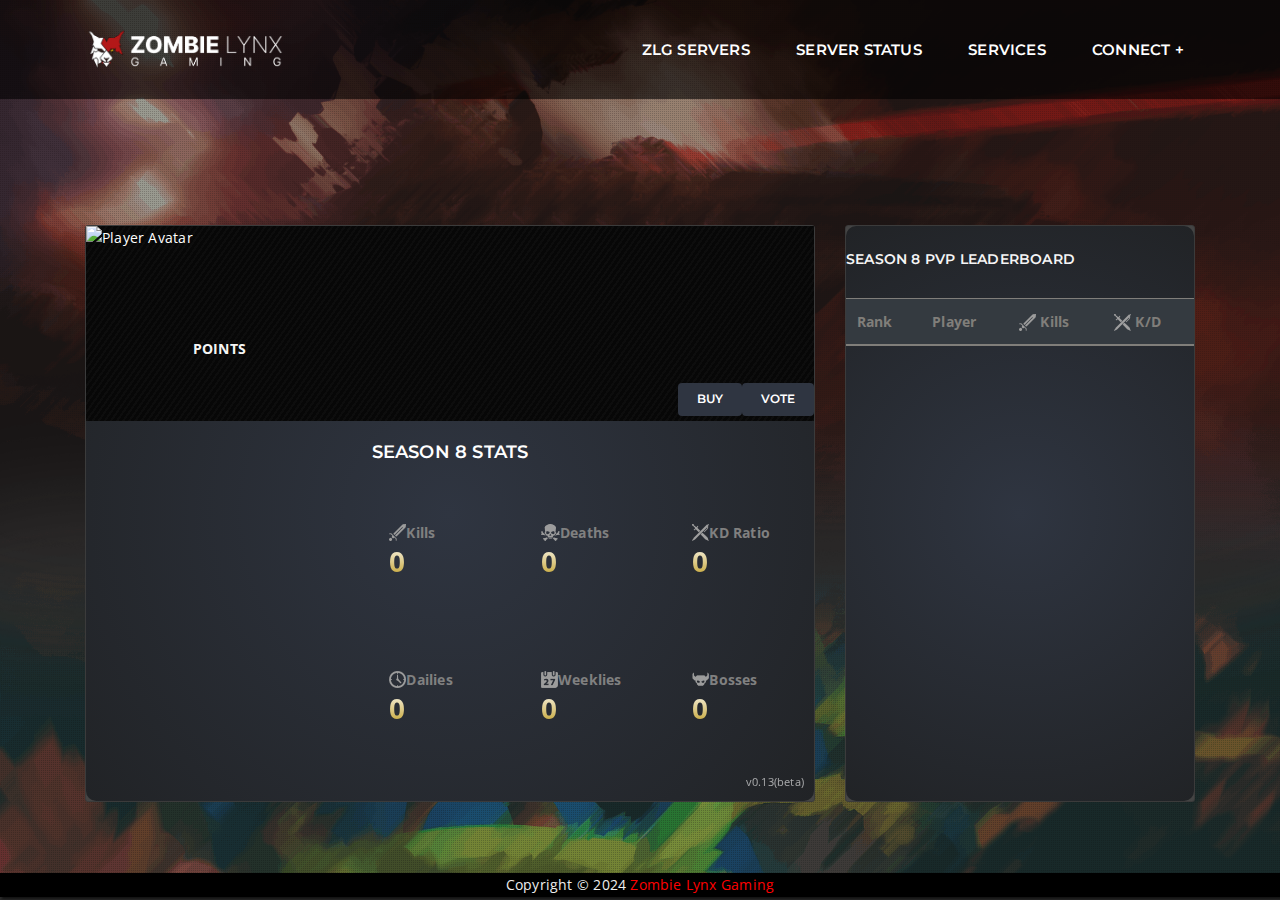
==== backup.html @ fb25a3f4 "test" ====
<!DOCTYPE html>
<html lang="en">

<head>
    <meta charset="utf-8">
    <meta http-equiv="X-UA-Compatible" content="IE=edge">
    <title>Zombie Lynx Gaming - Profile</title>
    <meta name="danielhenderson" content="_nK">
    <link rel="icon" type="image/png" href="assets/images/favicon.ico">
    <meta name="viewport" content="width=device-width, initial-scale=1">
    <!-- START: Styles -->
    <link href="https://fonts.googleapis.com/css?family=Montserrat:400,700%7cOpen+Sans:400,700" rel="stylesheet"
        type="text/css">
    <link rel="stylesheet" href="assets/vendor/bootstrap/dist/css/bootstrap.min.css">
    <link href="https://cdn.jsdelivr.net/npm/bootstrap@5.3.2/dist/css/bootstrap.min.css" rel="stylesheet"
        integrity="sha384-T3c6CoIi6uLrA9TneNEoa7RxnatzjcDSCmG1MXxSR1GAsXEV/Dwwykc2MPK8M2HN" crossorigin="anonymous">
    <script defer src="assets/vendor/fontawesome-free/js/all.js"></script>
    <script defer src="assets/vendor/fontawesome-free/js/v4-shims.js"></script>
    <link rel="stylesheet" href="assets/vendor/ionicons/css/ionicons.min.css">
    <link rel="stylesheet" href="assets/vendor/flickity/dist/flickity.min.css">
    <link rel="stylesheet" type="text/css" href="assets/vendor/photoswipe/dist/photoswipe.css">
    <link rel="stylesheet" type="text/css" href="assets/vendor/photoswipe/dist/default-skin/default-skin.css">
    <link rel="stylesheet" href="assets/vendor/bootstrap-slider/dist/css/bootstrap-slider.min.css">
    <link rel="stylesheet" type="text/css" href="assets/vendor/summernote/dist/summernote-bs4.css">
    <link rel="stylesheet" href="assets/css/goodgames.min.css">
    <link rel="stylesheet" href="assets/css/custom.css">
    <link rel="stylesheet" href="assets/css/styles.css">
    <script src="assets/vendor/jquery/dist/jquery.min.js"></script>
    <script src="https://cdn.jsdelivr.net/npm/chart.js"></script>
</head>

<body>
    <header class="nk-header nk-header-opaque">
        <div class="nk-contacts-top my-0" style="margin: 0; padding: .105px;"></div>
        <nav class="nk-navbar nk-navbar-top nk-navbar-sticky nk-navbar-autohide">
            <div class="container">
                <div class="nk-nav-table">
                    <a href="index.html" class="nk-nav-logo">
                        <img src="assets/images/zlg-logo.png" alt="Zombie Lynx Gaming" width="199">
                    </a>
                    <ul class="nk-nav nk-nav-right d-none d-lg-table-cell" data-nav-mobile="#nk-nav-mobile">
                        <li><a href="#zlg-servers"> ZLG Servers </a></li>
                        <li><a href="#server-status"> Server Status </a></li>
                        <li><a href="#services"> Services </a></li>
                        <li class="nk-drop-item">
                            <a href=""> Connect </a>
                            <ul class="dropdown">
                                <li><a href="https://www.tiktok.com/@zombielynxgaming"> TikTok </a></li>
                                <li><a href="https://www.facebook.com/profile.php?id=61553715584865"> Facebook </a></li>
                                <li><a href="https://twitter.com/zombie_lynx"> X </a></li>
                                <li><a href="mailto:zombielynxgaming@gmail.com"> Email </a></li>
                                <li><a href="https://zlg.gg">Logout</a></li>
                            </ul>
                        </li>
                    </ul>
                    <ul class="nk-nav nk-nav-right nk-nav-icons">
                        <li class="single-icon d-lg-none">
                            <a href="#" class="no-link-effect" data-nav-toggle="#nk-nav-mobile">
                                <span class="nk-icon-burger">
                                    <span class="nk-t-1"></span>
                                    <span class="nk-t-2"></span>
                                    <span class="nk-t-3"></span>
                                </span>
                            </a>
                        </li>
                    </ul>
                </div>
            </div>
        </nav>
    </header>
    <div id="nk-nav-mobile" class="nk-navbar nk-navbar-side nk-navbar-right-side nk-navbar-overlay-content d-lg-none">
        <div class="nano">
            <div class="nano-content">
                <a href="index.html" class="nk-nav-logo">
                    <img src="assets/images/zlg-logo.png" alt="" width="120">
                </a>
                <div class="nk-navbar-mobile-content">
                    <ul class="nk-nav"></ul>
                </div>
            </div>
        </div>
    </div>
    <div class="nk-main">
        <div class="nk-gap-2"></div>
        <div class="container my-5" style="height: 73vh;">
            <div id="message" class="alert alert-info text-center"
                style="visibility: hidden; height: 40px; display: flex; align-items: center; justify-content: center;">
            </div>
            <div class="row h-100">
                <div class="col-lg-8 mb-4 h-100">
                    <div class="card bg-dark text-white h-100">
                        <div class="card-body d-flex flex-column p-0">
                            <!-- Desktop View -->
                            <div class="price-card-mobile justify-content-between d-none d-md-flex">
                                <div class="d-flex align-items-center">
                                    <img id="avatar" src="" alt="Player Avatar" class="avatar me-3 h-100">
                                    <div class="ms-2" style="line-height: normal;">
                                        <h2 id="username" class="card-title mb-0 username"></h2>
                                        <div class="d-flex">
                                            <p id="tribe" class="card-text tribe me-3"></p>
                                            <div class="tribe-members"></div>
                                        </div>
                                        <p class="card-text mb-0 mt-50">POINTS <br> <span id="points"
                                                class="points fs-2" style="line-height: normal;"></span></p>
                                    </div>
                                </div>
                                <div class="d-flex flex-column align-items-end">
                                    <span class="nk-post-categories text-center mt-25" style="width: 200px;">
                                        <p id="membership"
                                            class="membership membership-text mb-2 mt-50 rounded-left p-5"
                                            style="color: whitesmoke;"></p>
                                    </span>
                                    <div class="mt-70 d-md-flex d-block mb-5 me-2">
                                        <button
                                            class="nk-btn nk-btn-rounded nk-btn-color-dark-3 nk-btn-hover-color-main-1 me-2 w-75"
                                            onclick="window.location.href='https://zlg.gg/aseshop'">Buy</button>
                                        <button
                                            class="nk-btn nk-btn-rounded nk-btn-color-dark-3 nk-btn-hover-color-main-1 w-75"
                                            data-toggle="modal" data-target="#voteModal">Vote</button>
                                    </div>
                                </div>
                            </div>

                            <!-- Mobile View -->
                            <div class="d-block d-md-none">
                                <div class="price-card-mobile justify-content-between p-0 m-0">
                                    <div class="d-flex align-items-center justify-content-between me-5 pe-3 h-100">
                                        <img id="avatar-mobile" src="" alt="Player Avatar" class="avatar me-3 h-100">
                                        <div class="ms-2" style="line-height: normal;">
                                            <h2 id="username-mobile" class="card-title mb-0 username"></h2>
                                            <p id="tribe-mobile" class="card-text tribe text-center"></p>
                                            <p class="card-text mb-0 mt-50 text-center">POINTS: <br> <span
                                                    id="points-mobile" class="points fs-2"
                                                    style="line-height: normal;"></span></p>
                                        </div>
                                    </div>
                                </div>
                                <div class="d-flex flex-column align-items-end">
                                    <span class="nk-post-categories text-center w-100">
                                        <p id="membership-mobile" class="membership membership-text mb-2 mt-2 p-5"
                                            style="color: whitesmoke;"></p>
                                    </span>
                                </div>
                                <div class="d-flex mb-5 me-2 w-100 justify-content-between mt-5 pt-5"
                                    style="border-bottom: 1px solid black;">
                                    <button class="nk-btn nk-btn-rounded nk-btn-hover-color-main-1 me-2 w-50"
                                        onclick="window.location.href='https://zlg.gg/aseshop'"
                                        style="background-color: transparent;"><svg xmlns="http://www.w3.org/2000/svg"
                                            width="14" height="14" fill="currentColor" class="bi bi-currency-dollar"
                                            viewBox="0 0 16 16">
                                            <path
                                                d="M4 10.781c.148 1.667 1.513 2.85 3.591 3.003V15h1.043v-1.216c2.27-.179 3.678-1.438 3.678-3.3 0-1.59-.947-2.51-2.956-3.028l-.722-.187V3.467c1.122.11 1.879.714 2.07 1.616h1.47c-.166-1.6-1.54-2.748-3.54-2.875V1H7.591v1.233c-1.939.23-3.27 1.472-3.27 3.156 0 1.454.966 2.483 2.661 2.917l.61.162v4.031c-1.149-.17-1.94-.8-2.131-1.718zm3.391-3.836c-1.043-.263-1.6-.825-1.6-1.616 0-.944.704-1.641 1.8-1.828v3.495l-.2-.05zm1.591 1.872c1.287.323 1.852.859 1.852 1.769 0 1.097-.826 1.828-2.2 1.939V8.73z" />
                                        </svg>Buy</button>
                                    <button class="nk-btn nk-btn-rounded nk-btn-hover-color-main-1 w-50"
                                        data-toggle="modal" data-target="#voteModal"
                                        style="background-color: transparent;"><svg xmlns="http://www.w3.org/2000/svg"
                                            width="14" height="14" fill="currentColor" class="bi bi-check-lg"
                                            viewBox="0 0 16 16">
                                            <path
                                                d="M12.736 3.97a.733.733 0 0 1 1.047 0c.286.289.29.756.01 1.05L7.88 12.01a.733.733 0 0 1-1.065.02L3.217 8.384a.757.757 0 0 1 0-1.06.733.733 0 0 1 1.047 0l3.052 3.093 5.4-6.425z" />
                                        </svg>Vote</button>
                                </div>
                            </div>
                            <div class="align-items-center">
                                <h4 class="p-10 m-10 text-md-start text-center">Season 8 Stats</h4>
                                <div class="d-flex">
                                    <div class="col-5 d-md-block d-none chart-container">
                                        <!-- Radial Chart Container -->
                                        <canvas id="radialChart"></canvas>
                                    </div>
                                    <div class="align-item-center d-flex w-100 h-100">
                                        <div class="mt-5 flex-grow-1 align-items-center pt-5 ps-4 pe-4">
                                            <div class="stat-section mb-3">
                                                <div class="row justify-content-start">
                                                    <div class="col-4 text-start d-flex flex-column align-items-start stat-item"
                                                        style="line-height: normal;">
                                                        <div class="d-flex align-items-center">
                                                            <img src="assets/images/kills.png" alt="Kills" class="me-2">
                                                            <p>Kills</p>
                                                        </div>
                                                        <p id="kills" class="stat-number kills">0</p>
                                                    </div>
                                                    <div class="col-4 text-start d-flex flex-column align-items-start stat-item"
                                                        style="line-height: normal;">
                                                        <div class="d-flex align-items-center">
                                                            <img src="assets/images/deaths.png" alt="Deaths"
                                                                class="me-2">
                                                            <p>Deaths</p>
                                                        </div>
                                                        <p id="deaths" class="stat-number deaths">0</p>
                                                    </div>
                                                    <div class="col-4 text-start d-flex flex-column align-items-start stat-item"
                                                        style="line-height: normal;">
                                                        <div class="d-flex align-items-center">
                                                            <img src="assets/images/kd.png" alt="KD Ratio" class="me-2">
                                                            <p>KD Ratio</p>
                                                        </div>
                                                        <p id="kd" class="stat-number kd">0</p>
                                                    </div>
                                                </div>
                                            </div>
                                            <div class="stat-section mt-40">
                                                <div class="row justify-content-start">
                                                    <div class="col-4 text-start d-flex flex-column align-items-start stat-item mt-50"
                                                        style="line-height: normal;">
                                                        <div class="d-flex align-items-center">
                                                            <img src="assets/images/dailies.png" alt="Dailies"
                                                                class="me-2">
                                                            <p>Dailies</p>
                                                        </div>
                                                        <p id="dailies" class="stat-number dailies">0</p>
                                                    </div>
                                                    <div class="col-4 text-start d-flex flex-column align-items-start stat-item mt-50"
                                                        style="line-height: normal;">
                                                        <div class="d-flex align-items-center">
                                                            <img src="assets/images/weeklies.png" alt="Weeklies"
                                                                class="me-2">
                                                            <p>Weeklies</p>
                                                        </div>
                                                        <p id="weeklies" class="stat-number weeklies">0</p>

                                                    </div>
                                                    <div class="col-4 text-start d-flex flex-column align-items-start stat-item mt-50"
                                                        style="line-height: normal;">
                                                        <div class="d-flex align-items-center">
                                                            <img src="assets/images/bkilled.png" alt="Bosses Killed"
                                                                class="me-2">
                                                            <p>Bosses</p>
                                                        </div>
                                                        <p id="bkilled" class="stat-number bkilled" 0>0</p>

                                                    </div>
                                                </div>
                                            </div>
                                        </div>
                                    </div>
                                    <div class="version-text">v0.13(beta)</div>
                                </div>

                            </div>

                        </div>
                    </div>
                </div>
                <div class="col-lg-4 h-100">
                    <div class="card bg-dark text-white mb-4 h-100">
                        <div class="card-body">
                            <h5 class="card-title mt-25 mb-30 text-center text-md-left">Season 8 PVP Leaderboard</h5>
                            <table class="table table-dark table-striped">
                                <thead>
                                    <tr>
                                        <th>Rank</th>
                                        <th>Player</th>
                                        <th>
                                            <img src="assets/images/kills.png" alt="Kills" class="me-2">
                                            Kills
                                        </th>
                                        <th>
                                            <img src="assets/images/kd.png" alt="KD Ratio" class="me-2">
                                            K/D
                                        </th>
                                    </tr>
                                </thead>
                                <tbody id="leaderboard">
                                    <!-- Leaderboard will be populated by JavaScript -->
                                </tbody>
                            </table>
                        </div>
                    </div>
                </div>
            </div>
        </div>
    </div>

    <!-- Modal -->
    <div class="modal fade" id="voteModal" tabindex="-1" role="dialog" aria-labelledby="voteModalLabel"
        aria-hidden="true">
        <div class="modal-dialog" role="document">
            <div class="modal-content">
                <div class="modal-header justify-content-center">
                    <h5 class="modal-title text-center" id="voteModalLabel">Select a Server to Vote for <br> <span>
                            <p>Voting gets you more points in game!</p>
                        </span></h5>
                </div>
                <div class="modal-body text-center">
                    <button class="nk-btn nk-btn-rounded nk-btn-color-dark-3 nk-btn-hover-color-main-1 mb-4"
                        onclick="window.location.href='https://ark-servers.net/server/285935/vote/'">Valguero</button><br>
                    <button class="nk-btn nk-btn-rounded nk-btn-color-dark-3 nk-btn-hover-color-main-1 mb-4"
                        onclick="window.location.href='https://ark-servers.net/server/285936/vote/'">Extinction</button><br>
                    <button class="nk-btn nk-btn-rounded nk-btn-color-dark-3 nk-btn-hover-color-main-1 mb-4"
                        onclick="window.location.href='https://ark-servers.net/server/285939/vote/'">Gen1</button><br>
                    <button class="nk-btn nk-btn-rounded nk-btn-color-dark-3 nk-btn-hover-color-main-1 mb-4"
                        onclick="window.location.href='https://ark-servers.net/server/285940/vote/'">Aberration</button><br>
                    <button class="nk-btn nk-btn-rounded nk-btn-color-dark-3 nk-btn-hover-color-main-1 mb-4"
                        onclick="window.location.href='https://ark-servers.net/server/285941/vote/'">TheIsland</button><br>
                    <button class="nk-btn nk-btn-rounded nk-btn-color-dark-3 nk-btn-hover-color-main-1 mb-4"
                        onclick="window.location.href='https://ark-servers.net/server/285942/vote/'">TheCenter</button><br>
                    <button class="nk-btn nk-btn-rounded nk-btn-color-dark-3 nk-btn-hover-color-main-1 mb-4"
                        onclick="window.location.href='https://ark-servers.net/server/285943/vote/'">Gen2</button><br>
                    <button class="nk-btn nk-btn-rounded nk-btn-color-dark-3 nk-btn-hover-color-main-1 mb-4"
                        onclick="window.location.href='https://ark-servers.net/server/285944/vote/'">Ragnarok</button><br>
                    <button class="nk-btn nk-btn-rounded nk-btn-color-dark-3 nk-btn-hover-color-main-1 mb-4"
                        onclick="window.location.href='https://ark-servers.net/server/285937/vote/'">CrystalIsles</button><br>
                    <button class="nk-btn nk-btn-rounded nk-btn-color-dark-3 nk-btn-hover-color-main-1 mb-4"
                        onclick="window.location.href='https://ark-servers.net/server/285938/vote/'">ScorchedEarth</button><br>
                    <button class="nk-btn nk-btn-rounded nk-btn-color-dark-3 nk-btn-hover-color-main-1 mb-4"
                        onclick="window.location.href='https://ark-servers.net/server/285943/vote/'">LostIsland</button><br>
                    <button class="nk-btn nk-btn-rounded nk-btn-color-dark-3 nk-btn-hover-color-main-1"
                        onclick="window.location.href='https://ark-servers.net/server/285943/vote/'">Fjordur</button>
                </div>
            </div>
        </div>
    </div>

    <img class="nk-page-background-top" src="assets/images/bg-top.png" alt="">
    <img class="nk-page-background-bottom" src="assets/images/bg-bottom.png" alt="">

    <!-- START: Footer -->
    <footer class="nk-footer fixed-bottom footer">
        <div class="nk-copyright">
            <div class="container text-center justify-content-center d-flex">
                <div class="text-center">
                    Copyright &copy; 2024 <span style="color: red;">Zombie Lynx Gaming</span>
                </div>
            </div>
        </div>
    </footer>
    <!-- END: Footer -->

    <!-- START: Scripts -->
    <script src="assets/vendor/object-fit-images/dist/ofi.min.js"></script>
    <script src="assets/vendor/gsap/src/minified/TweenMax.min.js"></script>
    <script src="assets/vendor/gsap/src/minified/plugins/ScrollToPlugin.min.js"></script>
    <script src="assets/vendor/popper.js/dist/umd/popper.min.js"></script>
    <script src="assets/vendor/bootstrap/dist/js/bootstrap.min.js"></script>
    <script src="assets/vendor/sticky-kit/dist/sticky-kit.min.js"></script>
    <script src="assets/vendor/jarallax/dist/jarallax.min.js"></script>
    <script src="assets/vendor/jarallax/dist/jarallax-video.min.js"></script>
    <script src="assets/vendor/imagesloaded/imagesloaded.pkgd.min.js"></script>
    <script src="assets/vendor/flickity/dist/flickity.pkgd.min.js"></script>
    <script src="assets/vendor/photoswipe/dist/photoswipe.min.js"></script>
    <script src="assets/vendor/photoswipe/dist/photoswipe-ui-default.min.js"></script>
    <script src="assets/vendor/jquery-validation/dist/jquery.validate.min.js"></script>
    <script src="assets/vendor/jquery-countdown/dist/jquery.countdown.min.js"></script>
    <script src="assets/vendor/moment/min/moment.min.js"></script>
    <script src="assets/vendor/moment-timezone/builds/moment-timezone-with-data.min.js"></script>
    <script src="assets/vendor/hammerjs/hammer.min.js"></script>
    <script src="assets/vendor/nanoscroller/bin/javascripts/jquery.nanoscroller.js"></script>
    <script src="assets/vendor/soundmanager2/script/soundmanager2-nodebug-jsmin.js"></script>
    <script src="assets/vendor/bootstrap-slider/dist/bootstrap-slider.min.js"></script>
    <script src="assets/vendor/summernote/dist/summernote-bs4.min.js"></script>
    <script src="assets/plugins/nk-share/nk-share.js"></script>
    <script src="assets/js/goodgames.min.js"></script>
    <script src="assets/js/goodgames-init.js"></script>
    <script src="https://code.jquery.com/jquery-3.5.1.slim.min.js"></script>
    <script src="https://cdn.jsdelivr.net/npm/@popperjs/core@2.5.3/dist/umd/popper.min.js"></script>
    <script src="https://stackpath.bootstrapcdn.com/bootstrap/4.5.2/js/bootstrap.min.js"></script>
    <script src="assets/js/main.js"></script>

    <!-- <script src="assets/js/profile.js"></script>
    <script src="assets/js/user.js"></script> -->
    <script src="assets/js/charts.js"></script>
    <!-- END: Scripts -->
</body>

</html>
---- assets/vendor/photoswipe/dist/photoswipe.css ----
/*! PhotoSwipe main CSS by Dmitry Semenov | photoswipe.com | MIT license */
/*
	Styles for basic PhotoSwipe functionality (sliding area, open/close transitions)
*/
/* pswp = photoswipe */
.pswp {
  display: none;
  position: absolute;
  width: 100%;
  height: 100%;
  left: 0;
  top: 0;
  overflow: hidden;
  -ms-touch-action: none;
  touch-action: none;
  z-index: 1500;
  -webkit-text-size-adjust: 100%;
  /* create separate layer, to avoid paint on window.onscroll in webkit/blink */
  -webkit-backface-visibility: hidden;
  outline: none; }
  .pswp * {
    -webkit-box-sizing: border-box;
            box-sizing: border-box; }
  .pswp img {
    max-width: none; }

/* style is added when JS option showHideOpacity is set to true */
.pswp--animate_opacity {
  /* 0.001, because opacity:0 doesn't trigger Paint action, which causes lag at start of transition */
  opacity: 0.001;
  will-change: opacity;
  /* for open/close transition */
  -webkit-transition: opacity 333ms cubic-bezier(0.4, 0, 0.22, 1);
          transition: opacity 333ms cubic-bezier(0.4, 0, 0.22, 1); }

.pswp--open {
  display: block; }

.pswp--zoom-allowed .pswp__img {
  /* autoprefixer: off */
  cursor: -webkit-zoom-in;
  cursor: -moz-zoom-in;
  cursor: zoom-in; }

.pswp--zoomed-in .pswp__img {
  /* autoprefixer: off */
  cursor: -webkit-grab;
  cursor: -moz-grab;
  cursor: grab; }

.pswp--dragging .pswp__img {
  /* autoprefixer: off */
  cursor: -webkit-grabbing;
  cursor: -moz-grabbing;
  cursor: grabbing; }

/*
	Background is added as a separate element.
	As animating opacity is much faster than animating rgba() background-color.
*/
.pswp__bg {
  position: absolute;
  left: 0;
  top: 0;
  width: 100%;
  height: 100%;
  background: #000;
  opacity: 0;
  -webkit-transform: translateZ(0);
          transform: translateZ(0);
  -webkit-backface-visibility: hidden;
  will-change: opacity; }

.pswp__scroll-wrap {
  position: absolute;
  left: 0;
  top: 0;
  width: 100%;
  height: 100%;
  overflow: hidden; }

.pswp__container,
.pswp__zoom-wrap {
  -ms-touch-action: none;
  touch-action: none;
  position: absolute;
  left: 0;
  right: 0;
  top: 0;
  bottom: 0; }

/* Prevent selection and tap highlights */
.pswp__container,
.pswp__img {
  -webkit-user-select: none;
  -moz-user-select: none;
  -ms-user-select: none;
      user-select: none;
  -webkit-tap-highlight-color: transparent;
  -webkit-touch-callout: none; }

.pswp__zoom-wrap {
  position: absolute;
  width: 100%;
  -webkit-transform-origin: left top;
  -ms-transform-origin: left top;
  transform-origin: left top;
  /* for open/close transition */
  -webkit-transition: -webkit-transform 333ms cubic-bezier(0.4, 0, 0.22, 1);
          transition: transform 333ms cubic-bezier(0.4, 0, 0.22, 1); }

.pswp__bg {
  will-change: opacity;
  /* for open/close transition */
  -webkit-transition: opacity 333ms cubic-bezier(0.4, 0, 0.22, 1);
          transition: opacity 333ms cubic-bezier(0.4, 0, 0.22, 1); }

.pswp--animated-in .pswp__bg,
.pswp--animated-in .pswp__zoom-wrap {
  -webkit-transition: none;
  transition: none; }

.pswp__container,
.pswp__zoom-wrap {
  -webkit-backface-visibility: hidden; }

.pswp__item {
  position: absolute;
  left: 0;
  right: 0;
  top: 0;
  bottom: 0;
  overflow: hidden; }

.pswp__img {
  position: absolute;
  width: auto;
  height: auto;
  top: 0;
  left: 0; }

/*
	stretched thumbnail or div placeholder element (see below)
	style is added to avoid flickering in webkit/blink when layers overlap
*/
.pswp__img--placeholder {
  -webkit-backface-visibility: hidden; }

/*
	div element that matches size of large image
	large image loads on top of it
*/
.pswp__img--placeholder--blank {
  background: #222; }

.pswp--ie .pswp__img {
  width: 100% !important;
  height: auto !important;
  left: 0;
  top: 0; }

/*
	Error message appears when image is not loaded
	(JS option errorMsg controls markup)
*/
.pswp__error-msg {
  position: absolute;
  left: 0;
  top: 50%;
  width: 100%;
  text-align: center;
  font-size: 14px;
  line-height: 16px;
  margin-top: -8px;
  color: #CCC; }

.pswp__error-msg a {
  color: #CCC;
  text-decoration: underline; }
---- assets/vendor/photoswipe/dist/default-skin/default-skin.css ----
/*! PhotoSwipe Default UI CSS by Dmitry Semenov | photoswipe.com | MIT license */
/*

	Contents:

	1. Buttons
	2. Share modal and links
	3. Index indicator ("1 of X" counter)
	4. Caption
	5. Loading indicator
	6. Additional styles (root element, top bar, idle state, hidden state, etc.)

*/
/*
	
	1. Buttons

 */
/* <button> css reset */
.pswp__button {
  width: 44px;
  height: 44px;
  position: relative;
  background: none;
  cursor: pointer;
  overflow: visible;
  -webkit-appearance: none;
  display: block;
  border: 0;
  padding: 0;
  margin: 0;
  float: right;
  opacity: 0.75;
  -webkit-transition: opacity 0.2s;
          transition: opacity 0.2s;
  -webkit-box-shadow: none;
          box-shadow: none; }
  .pswp__button:focus, .pswp__button:hover {
    opacity: 1; }
  .pswp__button:active {
    outline: none;
    opacity: 0.9; }
  .pswp__button::-moz-focus-inner {
    padding: 0;
    border: 0; }

/* pswp__ui--over-close class it added when mouse is over element that should close gallery */
.pswp__ui--over-close .pswp__button--close {
  opacity: 1; }

.pswp__button,
.pswp__button--arrow--left:before,
.pswp__button--arrow--right:before {
  background: url(default-skin.png) 0 0 no-repeat;
  background-size: 264px 88px;
  width: 44px;
  height: 44px; }

@media (-webkit-min-device-pixel-ratio: 1.1), (-webkit-min-device-pixel-ratio: 1.09375), (min-resolution: 105dpi), (min-resolution: 1.1dppx) {
  /* Serve SVG sprite if browser supports SVG and resolution is more than 105dpi */
  .pswp--svg .pswp__button,
  .pswp--svg .pswp__button--arrow--left:before,
  .pswp--svg .pswp__button--arrow--right:before {
    background-image: url(default-skin.svg); }
  .pswp--svg .pswp__button--arrow--left,
  .pswp--svg .pswp__button--arrow--right {
    background: none; } }

.pswp__button--close {
  background-position: 0 -44px; }

.pswp__button--share {
  background-position: -44px -44px; }

.pswp__button--fs {
  display: none; }

.pswp--supports-fs .pswp__button--fs {
  display: block; }

.pswp--fs .pswp__button--fs {
  background-position: -44px 0; }

.pswp__button--zoom {
  display: none;
  background-position: -88px 0; }

.pswp--zoom-allowed .pswp__button--zoom {
  display: block; }

.pswp--zoomed-in .pswp__button--zoom {
  background-position: -132px 0; }

/* no arrows on touch screens */
.pswp--touch .pswp__button--arrow--left,
.pswp--touch .pswp__button--arrow--right {
  visibility: hidden; }

/*
	Arrow buttons hit area
	(icon is added to :before pseudo-element)
*/
.pswp__button--arrow--left,
.pswp__button--arrow--right {
  background: none;
  top: 50%;
  margin-top: -50px;
  width: 70px;
  height: 100px;
  position: absolute; }

.pswp__button--arrow--left {
  left: 0; }

.pswp__button--arrow--right {
  right: 0; }

.pswp__button--arrow--left:before,
.pswp__button--arrow--right:before {
  content: '';
  top: 35px;
  background-color: rgba(0, 0, 0, 0.3);
  height: 30px;
  width: 32px;
  position: absolute; }

.pswp__button--arrow--left:before {
  left: 6px;
  background-position: -138px -44px; }

.pswp__button--arrow--right:before {
  right: 6px;
  background-position: -94px -44px; }

/*

	2. Share modal/popup and links

 */
.pswp__counter,
.pswp__share-modal {
  -webkit-user-select: none;
  -moz-user-select: none;
  -ms-user-select: none;
      user-select: none; }

.pswp__share-modal {
  display: block;
  background: rgba(0, 0, 0, 0.5);
  width: 100%;
  height: 100%;
  top: 0;
  left: 0;
  padding: 10px;
  position: absolute;
  z-index: 1600;
  opacity: 0;
  -webkit-transition: opacity 0.25s ease-out;
          transition: opacity 0.25s ease-out;
  -webkit-backface-visibility: hidden;
  will-change: opacity; }

.pswp__share-modal--hidden {
  display: none; }

.pswp__share-tooltip {
  z-index: 1620;
  position: absolute;
  background: #FFF;
  top: 56px;
  border-radius: 2px;
  display: block;
  width: auto;
  right: 44px;
  -webkit-box-shadow: 0 2px 5px rgba(0, 0, 0, 0.25);
          box-shadow: 0 2px 5px rgba(0, 0, 0, 0.25);
  -webkit-transform: translateY(6px);
      -ms-transform: translateY(6px);
          transform: translateY(6px);
  -webkit-transition: -webkit-transform 0.25s;
          transition: transform 0.25s;
  -webkit-backface-visibility: hidden;
  will-change: transform; }
  .pswp__share-tooltip a {
    display: block;
    padding: 8px 12px;
    color: #000;
    text-decoration: none;
    font-size: 14px;
    line-height: 18px; }
    .pswp__share-tooltip a:hover {
      text-decoration: none;
      color: #000; }
    .pswp__share-tooltip a:first-child {
      /* round corners on the first/last list item */
      border-radius: 2px 2px 0 0; }
    .pswp__share-tooltip a:last-child {
      border-radius: 0 0 2px 2px; }

.pswp__share-modal--fade-in {
  opacity: 1; }
  .pswp__share-modal--fade-in .pswp__share-tooltip {
    -webkit-transform: translateY(0);
        -ms-transform: translateY(0);
            transform: translateY(0); }

/* increase size of share links on touch devices */
.pswp--touch .pswp__share-tooltip a {
  padding: 16px 12px; }

a.pswp__share--facebook:before {
  content: '';
  display: block;
  width: 0;
  height: 0;
  position: absolute;
  top: -12px;
  right: 15px;
  border: 6px solid transparent;
  border-bottom-color: #FFF;
  -webkit-pointer-events: none;
  -moz-pointer-events: none;
  pointer-events: none; }

a.pswp__share--facebook:hover {
  background: #3E5C9A;
  color: #FFF; }
  a.pswp__share--facebook:hover:before {
    border-bottom-color: #3E5C9A; }

a.pswp__share--twitter:hover {
  background: #55ACEE;
  color: #FFF; }

a.pswp__share--pinterest:hover {
  background: #CCC;
  color: #CE272D; }

a.pswp__share--download:hover {
  background: #DDD; }

/*

	3. Index indicator ("1 of X" counter)

 */
.pswp__counter {
  position: absolute;
  left: 0;
  top: 0;
  height: 44px;
  font-size: 13px;
  line-height: 44px;
  color: #FFF;
  opacity: 0.75;
  padding: 0 10px; }

/*
	
	4. Caption

 */
.pswp__caption {
  position: absolute;
  left: 0;
  bottom: 0;
  width: 100%;
  min-height: 44px; }
  .pswp__caption small {
    font-size: 11px;
    color: #BBB; }

.pswp__caption__center {
  text-align: left;
  max-width: 420px;
  margin: 0 auto;
  font-size: 13px;
  padding: 10px;
  line-height: 20px;
  color: #CCC; }

.pswp__caption--empty {
  display: none; }

/* Fake caption element, used to calculate height of next/prev image */
.pswp__caption--fake {
  visibility: hidden; }

/*

	5. Loading indicator (preloader)

	You can play with it here - http://codepen.io/dimsemenov/pen/yyBWoR

 */
.pswp__preloader {
  width: 44px;
  height: 44px;
  position: absolute;
  top: 0;
  left: 50%;
  margin-left: -22px;
  opacity: 0;
  -webkit-transition: opacity 0.25s ease-out;
          transition: opacity 0.25s ease-out;
  will-change: opacity;
  direction: ltr; }

.pswp__preloader__icn {
  width: 20px;
  height: 20px;
  margin: 12px; }

.pswp__preloader--active {
  opacity: 1; }
  .pswp__preloader--active .pswp__preloader__icn {
    /* We use .gif in browsers that don't support CSS animation */
    background: url(preloader.gif) 0 0 no-repeat; }

.pswp--css_animation .pswp__preloader--active {
  opacity: 1; }
  .pswp--css_animation .pswp__preloader--active .pswp__preloader__icn {
    -webkit-animation: clockwise 500ms linear infinite;
            animation: clockwise 500ms linear infinite; }
  .pswp--css_animation .pswp__preloader--active .pswp__preloader__donut {
    -webkit-animation: donut-rotate 1000ms cubic-bezier(0.4, 0, 0.22, 1) infinite;
            animation: donut-rotate 1000ms cubic-bezier(0.4, 0, 0.22, 1) infinite; }

.pswp--css_animation .pswp__preloader__icn {
  background: none;
  opacity: 0.75;
  width: 14px;
  height: 14px;
  position: absolute;
  left: 15px;
  top: 15px;
  margin: 0; }

.pswp--css_animation .pswp__preloader__cut {
  /* 
			The idea of animating inner circle is based on Polymer ("material") loading indicator 
			 by Keanu Lee https://blog.keanulee.com/2014/10/20/the-tale-of-three-spinners.html
		*/
  position: relative;
  width: 7px;
  height: 14px;
  overflow: hidden; }

.pswp--css_animation .pswp__preloader__donut {
  -webkit-box-sizing: border-box;
          box-sizing: border-box;
  width: 14px;
  height: 14px;
  border: 2px solid #FFF;
  border-radius: 50%;
  border-left-color: transparent;
  border-bottom-color: transparent;
  position: absolute;
  top: 0;
  left: 0;
  background: none;
  margin: 0; }

@media screen and (max-width: 1024px) {
  .pswp__preloader {
    position: relative;
    left: auto;
    top: auto;
    margin: 0;
    float: right; } }

@-webkit-keyframes clockwise {
  0% {
    -webkit-transform: rotate(0deg);
            transform: rotate(0deg); }
  100% {
    -webkit-transform: rotate(360deg);
            transform: rotate(360deg); } }

@keyframes clockwise {
  0% {
    -webkit-transform: rotate(0deg);
            transform: rotate(0deg); }
  100% {
    -webkit-transform: rotate(360deg);
            transform: rotate(360deg); } }

@-webkit-keyframes donut-rotate {
  0% {
    -webkit-transform: rotate(0);
            transform: rotate(0); }
  50% {
    -webkit-transform: rotate(-140deg);
            transform: rotate(-140deg); }
  100% {
    -webkit-transform: rotate(0);
            transform: rotate(0); } }

@keyframes donut-rotate {
  0% {
    -webkit-transform: rotate(0);
            transform: rotate(0); }
  50% {
    -webkit-transform: rotate(-140deg);
            transform: rotate(-140deg); }
  100% {
    -webkit-transform: rotate(0);
            transform: rotate(0); } }

/*
	
	6. Additional styles

 */
/* root element of UI */
.pswp__ui {
  -webkit-font-smoothing: auto;
  visibility: visible;
  opacity: 1;
  z-index: 1550; }

/* top black bar with buttons and "1 of X" indicator */
.pswp__top-bar {
  position: absolute;
  left: 0;
  top: 0;
  height: 44px;
  width: 100%; }

.pswp__caption,
.pswp__top-bar,
.pswp--has_mouse .pswp__button--arrow--left,
.pswp--has_mouse .pswp__button--arrow--right {
  -webkit-backface-visibility: hidden;
  will-change: opacity;
  -webkit-transition: opacity 333ms cubic-bezier(0.4, 0, 0.22, 1);
          transition: opacity 333ms cubic-bezier(0.4, 0, 0.22, 1); }

/* pswp--has_mouse class is added only when two subsequent mousemove events occur */
.pswp--has_mouse .pswp__button--arrow--left,
.pswp--has_mouse .pswp__button--arrow--right {
  visibility: visible; }

.pswp__top-bar,
.pswp__caption {
  background-color: rgba(0, 0, 0, 0.5); }

/* pswp__ui--fit class is added when main image "fits" between top bar and bottom bar (caption) */
.pswp__ui--fit .pswp__top-bar,
.pswp__ui--fit .pswp__caption {
  background-color: rgba(0, 0, 0, 0.3); }

/* pswp__ui--idle class is added when mouse isn't moving for several seconds (JS option timeToIdle) */
.pswp__ui--idle .pswp__top-bar {
  opacity: 0; }

.pswp__ui--idle .pswp__button--arrow--left,
.pswp__ui--idle .pswp__button--arrow--right {
  opacity: 0; }

/*
	pswp__ui--hidden class is added when controls are hidden
	e.g. when user taps to toggle visibility of controls
*/
.pswp__ui--hidden .pswp__top-bar,
.pswp__ui--hidden .pswp__caption,
.pswp__ui--hidden .pswp__button--arrow--left,
.pswp__ui--hidden .pswp__button--arrow--right {
  /* Force paint & create composition layer for controls. */
  opacity: 0.001; }

/* pswp__ui--one-slide class is added when there is just one item in gallery */
.pswp__ui--one-slide .pswp__button--arrow--left,
.pswp__ui--one-slide .pswp__button--arrow--right,
.pswp__ui--one-slide .pswp__counter {
  display: none; }

.pswp__element--disabled {
  display: none !important; }

.pswp--minimal--dark .pswp__top-bar {
  background: none; }
---- assets/vendor/summernote/dist/summernote-bs4.css ----
/*!
 * 
 * Super simple WYSIWYG editor v0.8.20
 * https://summernote.org
 *
 *
 * Copyright 2013- Alan Hong and contributors
 * Summernote may be freely distributed under the MIT license.
 *
 * Date: 2021-10-14T21:15Z
 *
 */
@font-face {
    font-family: "summernote";
    font-style: normal;
    font-weight: 400;
    font-display: auto;
    src: url("./font/summernote.eot?#iefix") format("embedded-opentype"), url("./font/summernote.woff2") format("woff2"), url("./font/summernote.woff") format("woff"), url("./font/summernote.ttf") format("truetype");
}
[class^=note-icon]:before,
[class*=" note-icon"]:before {
    display: inline-block;
    font-family: "summernote";
    font-style: normal;
    font-size: inherit;
    text-decoration: inherit;
    text-rendering: auto;
    text-transform: none;
    vertical-align: middle;
    -moz-osx-font-smoothing: grayscale;
    -webkit-font-smoothing: antialiased;
    speak: none;
}

.note-icon-fw {
    text-align: center;
    width: 1.25em;
}

.note-icon-border {
    border: solid 0.08em #eee;
    border-radius: 0.1em;
    padding: 0.2em 0.25em 0.15em;
}

.note-icon-pull-left {
    float: left;
}

.note-icon-pull-right {
    float: right;
}

.note-icon.note-icon-pull-left {
    margin-right: 0.3em;
}
.note-icon.note-icon-pull-right {
    margin-left: 0.3em;
}

.note-icon-align::before {
    content: "\ea01";
}

.note-icon-align-center::before {
    content: "\ea02";
}

.note-icon-align-indent::before {
    content: "\ea03";
}

.note-icon-align-justify::before {
    content: "\ea04";
}

.note-icon-align-left::before {
    content: "\ea05";
}

.note-icon-align-outdent::before {
    content: "\ea06";
}

.note-icon-align-right::before {
    content: "\ea07";
}

.note-icon-arrow-circle-down::before {
    content: "\ea08";
}

.note-icon-arrow-circle-left::before {
    content: "\ea09";
}

.note-icon-arrow-circle-right::before {
    content: "\ea0a";
}

.note-icon-arrow-circle-up::before {
    content: "\ea0b";
}

.note-icon-arrows-alt::before {
    content: "\ea0c";
}

.note-icon-arrows-h::before {
    content: "\ea0d";
}

.note-icon-arrows-v::before {
    content: "\ea0e";
}

.note-icon-bold::before {
    content: "\ea0f";
}

.note-icon-caret::before {
    content: "\ea10";
}

.note-icon-chain-broken::before {
    content: "\ea11";
}

.note-icon-circle::before {
    content: "\ea12";
}

.note-icon-close::before {
    content: "\ea13";
}

.note-icon-code::before {
    content: "\ea14";
}

.note-icon-col-after::before {
    content: "\ea15";
}

.note-icon-col-before::before {
    content: "\ea16";
}

.note-icon-col-remove::before {
    content: "\ea17";
}

.note-icon-eraser::before {
    content: "\ea18";
}

.note-icon-float-left::before {
    content: "\ea19";
}

.note-icon-float-none::before {
    content: "\ea1a";
}

.note-icon-float-right::before {
    content: "\ea1b";
}

.note-icon-font::before {
    content: "\ea1c";
}

.note-icon-frame::before {
    content: "\ea1d";
}

.note-icon-italic::before {
    content: "\ea1e";
}

.note-icon-link::before {
    content: "\ea1f";
}

.note-icon-magic::before {
    content: "\ea20";
}

.note-icon-menu-check::before {
    content: "\ea21";
}

.note-icon-minus::before {
    content: "\ea22";
}

.note-icon-orderedlist::before {
    content: "\ea23";
}

.note-icon-pencil::before {
    content: "\ea24";
}

.note-icon-picture::before {
    content: "\ea25";
}

.note-icon-question::before {
    content: "\ea26";
}

.note-icon-redo::before {
    content: "\ea27";
}

.note-icon-rollback::before {
    content: "\ea28";
}

.note-icon-row-above::before {
    content: "\ea29";
}

.note-icon-row-below::before {
    content: "\ea2a";
}

.note-icon-row-remove::before {
    content: "\ea2b";
}

.note-icon-special-character::before {
    content: "\ea2c";
}

.note-icon-square::before {
    content: "\ea2d";
}

.note-icon-strikethrough::before {
    content: "\ea2e";
}

.note-icon-subscript::before {
    content: "\ea2f";
}

.note-icon-summernote::before {
    content: "\ea30";
}

.note-icon-superscript::before {
    content: "\ea31";
}

.note-icon-table::before {
    content: "\ea32";
}

.note-icon-text-height::before {
    content: "\ea33";
}

.note-icon-trash::before {
    content: "\ea34";
}

.note-icon-underline::before {
    content: "\ea35";
}

.note-icon-undo::before {
    content: "\ea36";
}

.note-icon-unorderedlist::before {
    content: "\ea37";
}

.note-icon-video::before {
    content: "\ea38";
}

/* Theme Variables
 ------------------------------------------ */
/* Layout
 ------------------------------------------ */
.note-editor {
    position: relative;
}
.note-editor .note-dropzone {
    position: absolute;
    display: none;
    z-index: 100;
    color: lightskyblue;
    background-color: #fff;
    opacity: 0.95;
}
.note-editor .note-dropzone .note-dropzone-message {
    display: table-cell;
    vertical-align: middle;
    text-align: center;
    font-size: 28px;
    font-weight: 700;
}
.note-editor .note-dropzone.hover {
    color: #098ddf;
}
.note-editor.dragover .note-dropzone {
    display: table;
}
.note-editor .note-editing-area {
    position: relative;
}
.note-editor .note-editing-area .note-editable {
    outline: none;
}
.note-editor .note-editing-area .note-editable sup {
    vertical-align: super;
}
.note-editor .note-editing-area .note-editable sub {
    vertical-align: sub;
}
.note-editor .note-editing-area .note-editable img.note-float-left {
    margin-right: 10px;
}
.note-editor .note-editing-area .note-editable img.note-float-right {
    margin-left: 10px;
}

/* Frame mode layout
 ------------------------------------------ */
.note-editor.note-frame,
.note-editor.note-airframe {
    border: 1px solid #00000032;
}
.note-editor.note-frame.codeview .note-editing-area .note-editable,
.note-editor.note-airframe.codeview .note-editing-area .note-editable {
    display: none;
}
.note-editor.note-frame.codeview .note-editing-area .note-codable,
.note-editor.note-airframe.codeview .note-editing-area .note-codable {
    display: block;
}
.note-editor.note-frame .note-editing-area,
.note-editor.note-airframe .note-editing-area {
    overflow: hidden;
}
.note-editor.note-frame .note-editing-area .note-editable,
.note-editor.note-airframe .note-editing-area .note-editable {
    padding: 10px;
    overflow: auto;
    word-wrap: break-word;
}
.note-editor.note-frame .note-editing-area .note-editable[contenteditable=false],
.note-editor.note-airframe .note-editing-area .note-editable[contenteditable=false] {
    background-color: #8080801d;
}
.note-editor.note-frame .note-editing-area .note-codable,
.note-editor.note-airframe .note-editing-area .note-codable {
    display: none;
    width: 100%;
    padding: 10px;
    border: none;
    box-shadow: none;
    font-family: Menlo, Monaco, monospace, sans-serif;
    font-size: 14px;
    color: #ccc;
    background-color: #222;
    resize: none;
    outline: none;
    -ms-box-sizing: border-box;
    box-sizing: border-box;
    border-radius: 0;
    margin-bottom: 0;
}
.note-editor.note-frame.fullscreen,
.note-editor.note-airframe.fullscreen {
    position: fixed;
    top: 0;
    left: 0;
    width: 100% !important;
    z-index: 1050;
}
.note-editor.note-frame.fullscreen .note-resizebar,
.note-editor.note-airframe.fullscreen .note-resizebar {
    display: none;
}
.note-editor.note-frame .note-status-output,
.note-editor.note-airframe .note-status-output {
    display: block;
    width: 100%;
    font-size: 14px;
    line-height: 1.42857143;
    height: 20px;
    margin-bottom: 0;
    color: #000;
    border: 0;
    border-top: 1px solid #e2e2e2;
}
.note-editor.note-frame .note-status-output:empty,
.note-editor.note-airframe .note-status-output:empty {
    height: 0;
    border-top: 0 solid transparent;
}
.note-editor.note-frame .note-status-output .pull-right,
.note-editor.note-airframe .note-status-output .pull-right {
    float: right !important;
}
.note-editor.note-frame .note-status-output .text-muted,
.note-editor.note-airframe .note-status-output .text-muted {
    color: #777;
}
.note-editor.note-frame .note-status-output .text-primary,
.note-editor.note-airframe .note-status-output .text-primary {
    color: #286090;
}
.note-editor.note-frame .note-status-output .text-success,
.note-editor.note-airframe .note-status-output .text-success {
    color: #3c763d;
}
.note-editor.note-frame .note-status-output .text-info,
.note-editor.note-airframe .note-status-output .text-info {
    color: #31708f;
}
.note-editor.note-frame .note-status-output .text-warning,
.note-editor.note-airframe .note-status-output .text-warning {
    color: #8a6d3b;
}
.note-editor.note-frame .note-status-output .text-danger,
.note-editor.note-airframe .note-status-output .text-danger {
    color: #a94442;
}
.note-editor.note-frame .note-status-output .alert,
.note-editor.note-airframe .note-status-output .alert {
    margin: -7px 0 0 0;
    padding: 7px 10px 2px 10px;
    border-radius: 0;
    color: #000;
    background-color: #f5f5f5;
}
.note-editor.note-frame .note-status-output .alert .note-icon,
.note-editor.note-airframe .note-status-output .alert .note-icon {
    margin-right: 5px;
}
.note-editor.note-frame .note-status-output .alert-success,
.note-editor.note-airframe .note-status-output .alert-success {
    color: #3c763d !important;
    background-color: #dff0d8 !important;
}
.note-editor.note-frame .note-status-output .alert-info,
.note-editor.note-airframe .note-status-output .alert-info {
    color: #31708f !important;
    background-color: #d9edf7 !important;
}
.note-editor.note-frame .note-status-output .alert-warning,
.note-editor.note-airframe .note-status-output .alert-warning {
    color: #8a6d3b !important;
    background-color: #fcf8e3 !important;
}
.note-editor.note-frame .note-status-output .alert-danger,
.note-editor.note-airframe .note-status-output .alert-danger {
    color: #a94442 !important;
    background-color: #f2dede !important;
}
.note-editor.note-frame .note-statusbar,
.note-editor.note-airframe .note-statusbar {
    background-color: #8080801d;
    border-bottom-left-radius: 4px;
    border-bottom-right-radius: 4px;
    border-top: 1px solid #00000032;
}
.note-editor.note-frame .note-statusbar .note-resizebar,
.note-editor.note-airframe .note-statusbar .note-resizebar {
    padding-top: 1px;
    height: 9px;
    width: 100%;
    cursor: ns-resize;
}
.note-editor.note-frame .note-statusbar .note-resizebar .note-icon-bar,
.note-editor.note-airframe .note-statusbar .note-resizebar .note-icon-bar {
    width: 20px;
    margin: 1px auto;
    border-top: 1px solid #00000032;
}
.note-editor.note-frame .note-statusbar.locked .note-resizebar,
.note-editor.note-airframe .note-statusbar.locked .note-resizebar {
    cursor: default;
}
.note-editor.note-frame .note-statusbar.locked .note-resizebar .note-icon-bar,
.note-editor.note-airframe .note-statusbar.locked .note-resizebar .note-icon-bar {
    display: none;
}
.note-editor.note-frame .note-placeholder,
.note-editor.note-airframe .note-placeholder {
    padding: 10px;
}

.note-editor.note-airframe {
    border: 0;
}
.note-editor.note-airframe .note-editing-area .note-editable {
    padding: 0;
}

/* Popover
 ------------------------------------------ */
.note-popover.popover {
    display: none;
    max-width: none;
}
.note-popover.popover .popover-content a {
    display: inline-block;
    max-width: 200px;
    overflow: hidden;
    text-overflow: ellipsis;
    white-space: nowrap;
    vertical-align: middle;
}
.note-popover.popover .arrow {
    left: 20px !important;
}

/* Popover and Toolbar (Button container)
 ------------------------------------------ */
.note-toolbar {
    position: relative;
}

.note-popover .popover-content, .note-editor .note-toolbar {
    margin: 0;
    padding: 0 0 5px 5px;
}
.note-popover .popover-content > .note-btn-group, .note-editor .note-toolbar > .note-btn-group {
    margin-top: 5px;
    margin-left: 0;
    margin-right: 5px;
}
.note-popover .popover-content .note-btn-group .note-table, .note-editor .note-toolbar .note-btn-group .note-table {
    min-width: 0;
    padding: 5px;
}
.note-popover .popover-content .note-btn-group .note-table .note-dimension-picker, .note-editor .note-toolbar .note-btn-group .note-table .note-dimension-picker {
    font-size: 18px;
}
.note-popover .popover-content .note-btn-group .note-table .note-dimension-picker .note-dimension-picker-mousecatcher, .note-editor .note-toolbar .note-btn-group .note-table .note-dimension-picker .note-dimension-picker-mousecatcher {
    position: absolute !important;
    z-index: 3;
    width: 10em;
    height: 10em;
    cursor: pointer;
}
.note-popover .popover-content .note-btn-group .note-table .note-dimension-picker .note-dimension-picker-unhighlighted, .note-editor .note-toolbar .note-btn-group .note-table .note-dimension-picker .note-dimension-picker-unhighlighted {
    position: relative !important;
    z-index: 1;
    width: 5em;
    height: 5em;
    background: url("[data-uri]") repeat;
}
.note-popover .popover-content .note-btn-group .note-table .note-dimension-picker .note-dimension-picker-highlighted, .note-editor .note-toolbar .note-btn-group .note-table .note-dimension-picker .note-dimension-picker-highlighted {
    position: absolute !important;
    z-index: 2;
    width: 1em;
    height: 1em;
    background: url("[data-uri]") repeat;
}
.note-popover .popover-content .note-style .dropdown-style blockquote, .note-popover .popover-content .note-style .dropdown-style pre, .note-editor .note-toolbar .note-style .dropdown-style blockquote, .note-editor .note-toolbar .note-style .dropdown-style pre {
    margin: 0;
    padding: 5px 10px;
}
.note-popover .popover-content .note-style .dropdown-style h1, .note-popover .popover-content .note-style .dropdown-style h2, .note-popover .popover-content .note-style .dropdown-style h3, .note-popover .popover-content .note-style .dropdown-style h4, .note-popover .popover-content .note-style .dropdown-style h5, .note-popover .popover-content .note-style .dropdown-style h6, .note-popover .popover-content .note-style .dropdown-style p, .note-editor .note-toolbar .note-style .dropdown-style h1, .note-editor .note-toolbar .note-style .dropdown-style h2, .note-editor .note-toolbar .note-style .dropdown-style h3, .note-editor .note-toolbar .note-style .dropdown-style h4, .note-editor .note-toolbar .note-style .dropdown-style h5, .note-editor .note-toolbar .note-style .dropdown-style h6, .note-editor .note-toolbar .note-style .dropdown-style p {
    margin: 0;
    padding: 0;
}
.note-popover .popover-content .note-color-all .note-dropdown-menu, .note-editor .note-toolbar .note-color-all .note-dropdown-menu {
    min-width: 337px;
}
.note-popover .popover-content .note-color .dropdown-toggle, .note-editor .note-toolbar .note-color .dropdown-toggle {
    width: 20px;
    padding-left: 5px;
}
.note-popover .popover-content .note-color .note-dropdown-menu .note-palette, .note-editor .note-toolbar .note-color .note-dropdown-menu .note-palette {
    display: inline-block;
    margin: 0;
    width: 160px;
}
.note-popover .popover-content .note-color .note-dropdown-menu .note-palette:first-child, .note-editor .note-toolbar .note-color .note-dropdown-menu .note-palette:first-child {
    margin: 0 5px;
}
.note-popover .popover-content .note-color .note-dropdown-menu .note-palette .note-palette-title, .note-editor .note-toolbar .note-color .note-dropdown-menu .note-palette .note-palette-title {
    font-size: 12px;
    margin: 2px 7px;
    text-align: center;
    border-bottom: 1px solid #eee;
}
.note-popover .popover-content .note-color .note-dropdown-menu .note-palette .note-color-reset,
.note-popover .popover-content .note-color .note-dropdown-menu .note-palette .note-color-select, .note-editor .note-toolbar .note-color .note-dropdown-menu .note-palette .note-color-reset,
.note-editor .note-toolbar .note-color .note-dropdown-menu .note-palette .note-color-select {
    font-size: 11px;
    margin: 3px;
    padding: 0 3px;
    cursor: pointer;
    width: 100%;
    border-radius: 5px;
}
.note-popover .popover-content .note-color .note-dropdown-menu .note-palette .note-color-reset:hover,
.note-popover .popover-content .note-color .note-dropdown-menu .note-palette .note-color-select:hover, .note-editor .note-toolbar .note-color .note-dropdown-menu .note-palette .note-color-reset:hover,
.note-editor .note-toolbar .note-color .note-dropdown-menu .note-palette .note-color-select:hover {
    background: #eee;
}
.note-popover .popover-content .note-color .note-dropdown-menu .note-palette .note-color-row, .note-editor .note-toolbar .note-color .note-dropdown-menu .note-palette .note-color-row {
    height: 20px;
}
.note-popover .popover-content .note-color .note-dropdown-menu .note-palette .note-color-select-btn, .note-editor .note-toolbar .note-color .note-dropdown-menu .note-palette .note-color-select-btn {
    display: none;
}
.note-popover .popover-content .note-color .note-dropdown-menu .note-palette .note-holder-custom .note-color-btn, .note-editor .note-toolbar .note-color .note-dropdown-menu .note-palette .note-holder-custom .note-color-btn {
    border: 1px solid #eee;
}
.note-popover .popover-content .note-para .note-dropdown-menu, .note-editor .note-toolbar .note-para .note-dropdown-menu {
    min-width: 228px;
    padding: 5px;
}
.note-popover .popover-content .note-para .note-dropdown-menu > div + div, .note-editor .note-toolbar .note-para .note-dropdown-menu > div + div {
    margin-left: 5px;
}
.note-popover .popover-content .note-dropdown-menu, .note-editor .note-toolbar .note-dropdown-menu {
    min-width: 160px;
}
.note-popover .popover-content .note-dropdown-menu.right, .note-editor .note-toolbar .note-dropdown-menu.right {
    right: 0;
    left: auto;
}
.note-popover .popover-content .note-dropdown-menu.right::before, .note-editor .note-toolbar .note-dropdown-menu.right::before {
    right: 9px;
    left: auto !important;
}
.note-popover .popover-content .note-dropdown-menu.right::after, .note-editor .note-toolbar .note-dropdown-menu.right::after {
    right: 10px;
    left: auto !important;
}
.note-popover .popover-content .note-dropdown-menu.note-check a i, .note-editor .note-toolbar .note-dropdown-menu.note-check a i {
    color: deepskyblue;
    visibility: hidden;
}
.note-popover .popover-content .note-dropdown-menu.note-check a.checked i, .note-editor .note-toolbar .note-dropdown-menu.note-check a.checked i {
    visibility: visible;
}
.note-popover .popover-content .note-fontsize-10, .note-editor .note-toolbar .note-fontsize-10 {
    font-size: 10px;
}
.note-popover .popover-content .note-color-palette, .note-editor .note-toolbar .note-color-palette {
    line-height: 1;
}
.note-popover .popover-content .note-color-palette div .note-color-btn, .note-editor .note-toolbar .note-color-palette div .note-color-btn {
    width: 20px;
    height: 20px;
    padding: 0;
    margin: 0;
    border: 0;
    border-radius: 0;
}
.note-popover .popover-content .note-color-palette div .note-color-btn:hover, .note-editor .note-toolbar .note-color-palette div .note-color-btn:hover {
    transform: scale(1.2);
    transition: all 0.2s;
}

/* Dialog
 ------------------------------------------ */
.note-modal .modal-dialog {
    outline: 0;
    border-radius: 5px;
    box-shadow: 0 3px 9px rgba(0, 0, 0, 0.5);
}
.note-modal .form-group {
    margin-left: 0;
    margin-right: 0;
}
.note-modal .note-modal-form {
    margin: 0;
}
.note-modal .note-image-dialog .note-dropzone {
    min-height: 100px;
    font-size: 30px;
    line-height: 4;
    color: lightgray;
    text-align: center;
    border: 4px dashed lightgray;
    margin-bottom: 10px;
}
@-moz-document url-prefix() {
    .note-modal .note-image-input {
        height: auto;
    }
}

/* Placeholder
 ------------------------------------------ */
.note-placeholder {
    position: absolute;
    display: none;
    color: gray;
}

/* Handle
 ------------------------------------------ */
.note-handle .note-control-selection {
    position: absolute;
    display: none;
    border: 1px solid #000;
}
.note-handle .note-control-selection > div {
    position: absolute;
}
.note-handle .note-control-selection .note-control-selection-bg {
    width: 100%;
    height: 100%;
    background-color: #000;
    -webkit-opacity: 0.3;
    -khtml-opacity: 0.3;
    -moz-opacity: 0.3;
    opacity: 0.3;
    -ms-filter: progid:DXImageTransform.Microsoft.Alpha(opacity=30);
    filter: alpha(opacity=30);
}
.note-handle .note-control-selection .note-control-handle, .note-handle .note-control-selection .note-control-sizing, .note-handle .note-control-selection .note-control-holder {
    width: 7px;
    height: 7px;
    border: 1px solid #000;
}
.note-handle .note-control-selection .note-control-sizing {
    background-color: #000;
}
.note-handle .note-control-selection .note-control-nw {
    top: -5px;
    left: -5px;
    border-right: none;
    border-bottom: none;
}
.note-handle .note-control-selection .note-control-ne {
    top: -5px;
    right: -5px;
    border-bottom: none;
    border-left: none;
}
.note-handle .note-control-selection .note-control-sw {
    bottom: -5px;
    left: -5px;
    border-top: none;
    border-right: none;
}
.note-handle .note-control-selection .note-control-se {
    right: -5px;
    bottom: -5px;
    cursor: se-resize;
}
.note-handle .note-control-selection .note-control-se.note-control-holder {
    cursor: default;
    border-top: none;
    border-left: none;
}
.note-handle .note-control-selection .note-control-selection-info {
    right: 0;
    bottom: 0;
    padding: 5px;
    margin: 5px;
    color: #fff;
    background-color: #000;
    font-size: 12px;
    border-radius: 5px;
    -webkit-opacity: 0.7;
    -khtml-opacity: 0.7;
    -moz-opacity: 0.7;
    opacity: 0.7;
    -ms-filter: progid:DXImageTransform.Microsoft.Alpha(opacity=70);
    filter: alpha(opacity=70);
}

.note-hint-popover {
    min-width: 100px;
    padding: 2px;
}
.note-hint-popover .popover-content {
    padding: 3px;
    max-height: 150px;
    overflow: auto;
}
.note-hint-popover .popover-content .note-hint-group .note-hint-item {
    display: block !important;
    padding: 3px;
}
.note-hint-popover .popover-content .note-hint-group .note-hint-item.active, .note-hint-popover .popover-content .note-hint-group .note-hint-item:hover {
    display: block;
    clear: both;
    font-weight: 400;
    line-height: 1.4;
    color: white;
    white-space: nowrap;
    text-decoration: none;
    background-color: #428bca;
    outline: 0;
    cursor: pointer;
}

/* Handle
 ------------------------------------------ */
html .note-fullscreen-body, body .note-fullscreen-body {
    overflow: hidden !important;
}

.note-toolbar {
    background: #8080801d;
}

.note-btn-group .note-btn {
    border-color: #00000032;
    padding: 0.28rem 0.65rem;
    font-size: 13px;
}

/*# sourceMappingURL=summernote-bs4.css.map*/
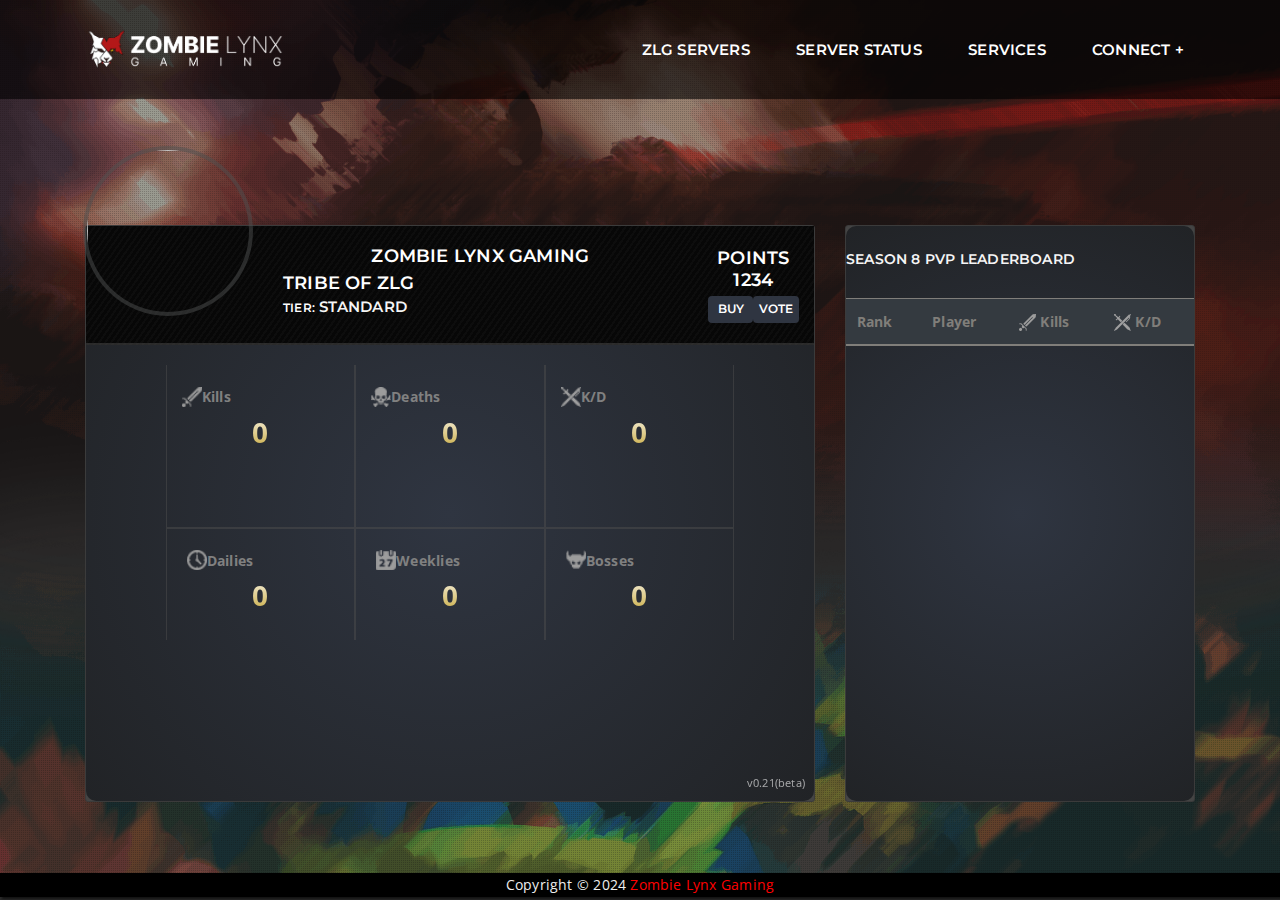
==== commit 1275bbde: "make cards smaller" ====
--- a/backup.html
+++ b/backup.html
@@ -83,164 +83,119 @@
     <div class="nk-main">
         <div class="nk-gap-2"></div>
         <div class="container my-5" style="height: 73vh;">
-            <div id="message" class="alert alert-info text-center"
+            <div id="message" class="alert alert-info text-center d-md-block d-none"
                 style="visibility: hidden; height: 40px; display: flex; align-items: center; justify-content: center;">
             </div>
+            <div class="d-block d-md-none" style="height: 40px;"></div>
             <div class="row h-100">
                 <div class="col-lg-8 mb-4 h-100">
                     <div class="card bg-dark text-white h-100">
-                        <div class="card-body d-flex flex-column p-0">
-                            <!-- Desktop View -->
-                            <div class="price-card-mobile justify-content-between d-none d-md-flex">
-                                <div class="d-flex align-items-center">
-                                    <img id="avatar" src="" alt="Player Avatar" class="avatar me-3 h-100">
-                                    <div class="ms-2" style="line-height: normal;">
-                                        <h2 id="username" class="card-title mb-0 username"></h2>
-                                        <div class="d-flex">
-                                            <p id="tribe" class="card-text tribe me-3"></p>
-                                            <div class="tribe-members"></div>
+                        <div class="card-body p-0 img-container">
+                            <div
+                                class="row justify-content-center align-items-center border-bottom-80 pb-5 price-card-mobile">
+                                <div
+                                    class="d-flex align-items-center justify-content-md-end justify-content-center avatar-img halfway-image col-md-3 col-md-block d-block position-relative">
+                                    <img id="avatar"
+                                        src="https://avatars.akamai.steamstatic.com/4561e8a276a05e00ef1001be1b1f535948dc6505_full.jpg"
+                                        alt="" class="avatar rounded-circle">
+                                </div>
+                                <div
+                                    class=" col-md-7 col-md-block d-block text-md-start text-center profile-details pt-5 mt-md-3 ps-2">
+                                    <h4 id="username" class="mb-5 username">Zombie Lynx Gaming</h4>
+                                    <div
+                                        class="d-md-flex d-block align-items-center mb-5 justify-content-center justify-content-md-start">
+                                        <h4 id="tribe" class="fw-light mb-0 tribe me-md-4 me-0 align-self-end">Tribe of
+                                            ZLG</h4>
+                                        <div
+                                            class="d-flex justify-content-center ms-2 ms-md-0 my-md-0 my-2 tribe-members align-self-center">
                                         </div>
-                                        <p class="card-text mb-0 mt-50">POINTS <br> <span id="points"
-                                                class="points fs-2" style="line-height: normal;"></span></p>
-                                    </div>
-                                </div>
-                                <div class="d-flex flex-column align-items-end">
-                                    <span class="nk-post-categories text-center mt-25" style="width: 200px;">
-                                        <p id="membership"
-                                            class="membership membership-text mb-2 mt-50 rounded-left p-5"
-                                            style="color: whitesmoke;"></p>
-                                    </span>
-                                    <div class="mt-70 d-md-flex d-block mb-5 me-2">
+                                    </div>
+                                    <div
+                                        class="d-flex align-items-center justify-content-center justify-content-md-start">
+                                        <h6 class="fw-light mt-0">Tier: <span id="membership"
+                                                class="fw-bold p-1 membership membership-text p-5">Standard</span></h6>
+                                    </div>
+
+                                </div>
+                                <div
+                                    class="col-md-2 col-md-block d-block text-md-end text-center profile-points pe-md-4 pe-2 pt-5 my-1">
+                                    <h4 class="mb-0 fw-light">POINTS</h4>
+                                    <h4 id="points" class="mb-5 points">1234</h4>
+                                    <div class="d-flex text-center justify-content-end mt-0 mt-md-3"><button
+                                            class="nk-btn nk-btn-rounded nk-btn-color-dark-3 nk-btn-hover-color-main-1 me-2 w-50  d-flex justify-content-center align-items-center"
+                                            onclick="window.location.href='https://zlg.gg/aseshop'"
+                                            style="padding: 6px;">Buy</button>
                                         <button
-                                            class="nk-btn nk-btn-rounded nk-btn-color-dark-3 nk-btn-hover-color-main-1 me-2 w-75"
-                                            onclick="window.location.href='https://zlg.gg/aseshop'">Buy</button>
-                                        <button
-                                            class="nk-btn nk-btn-rounded nk-btn-color-dark-3 nk-btn-hover-color-main-1 w-75"
-                                            data-toggle="modal" data-target="#voteModal">Vote</button>
+                                            class="nk-btn nk-btn-rounded nk-btn-color-dark-3 nk-btn-hover-color-main-1 w-50  d-flex justify-content-center align-items-center"
+                                            data-toggle="modal" data-target="#voteModal"
+                                            style="padding: 6px;">Vote</button>
                                     </div>
                                 </div>
                             </div>
-
-                            <!-- Mobile View -->
-                            <div class="d-block d-md-none">
-                                <div class="price-card-mobile justify-content-between p-0 m-0">
-                                    <div class="d-flex align-items-center justify-content-between me-5 pe-3 h-100">
-                                        <img id="avatar-mobile" src="" alt="Player Avatar" class="avatar me-3 h-100">
-                                        <div class="ms-2" style="line-height: normal;">
-                                            <h2 id="username-mobile" class="card-title mb-0 username"></h2>
-                                            <p id="tribe-mobile" class="card-text tribe text-center"></p>
-                                            <p class="card-text mb-0 mt-50 text-center">POINTS: <br> <span
-                                                    id="points-mobile" class="points fs-2"
-                                                    style="line-height: normal;"></span></p>
-                                        </div>
-                                    </div>
-                                </div>
-                                <div class="d-flex flex-column align-items-end">
-                                    <span class="nk-post-categories text-center w-100">
-                                        <p id="membership-mobile" class="membership membership-text mb-2 mt-2 p-5"
-                                            style="color: whitesmoke;"></p>
-                                    </span>
-                                </div>
-                                <div class="d-flex mb-5 me-2 w-100 justify-content-between mt-5 pt-5"
-                                    style="border-bottom: 1px solid black;">
-                                    <button class="nk-btn nk-btn-rounded nk-btn-hover-color-main-1 me-2 w-50"
-                                        onclick="window.location.href='https://zlg.gg/aseshop'"
-                                        style="background-color: transparent;"><svg xmlns="http://www.w3.org/2000/svg"
-                                            width="14" height="14" fill="currentColor" class="bi bi-currency-dollar"
-                                            viewBox="0 0 16 16">
-                                            <path
-                                                d="M4 10.781c.148 1.667 1.513 2.85 3.591 3.003V15h1.043v-1.216c2.27-.179 3.678-1.438 3.678-3.3 0-1.59-.947-2.51-2.956-3.028l-.722-.187V3.467c1.122.11 1.879.714 2.07 1.616h1.47c-.166-1.6-1.54-2.748-3.54-2.875V1H7.591v1.233c-1.939.23-3.27 1.472-3.27 3.156 0 1.454.966 2.483 2.661 2.917l.61.162v4.031c-1.149-.17-1.94-.8-2.131-1.718zm3.391-3.836c-1.043-.263-1.6-.825-1.6-1.616 0-.944.704-1.641 1.8-1.828v3.495l-.2-.05zm1.591 1.872c1.287.323 1.852.859 1.852 1.769 0 1.097-.826 1.828-2.2 1.939V8.73z" />
-                                        </svg>Buy</button>
-                                    <button class="nk-btn nk-btn-rounded nk-btn-hover-color-main-1 w-50"
-                                        data-toggle="modal" data-target="#voteModal"
-                                        style="background-color: transparent;"><svg xmlns="http://www.w3.org/2000/svg"
-                                            width="14" height="14" fill="currentColor" class="bi bi-check-lg"
-                                            viewBox="0 0 16 16">
-                                            <path
-                                                d="M12.736 3.97a.733.733 0 0 1 1.047 0c.286.289.29.756.01 1.05L7.88 12.01a.733.733 0 0 1-1.065.02L3.217 8.384a.757.757 0 0 1 0-1.06.733.733 0 0 1 1.047 0l3.052 3.093 5.4-6.425z" />
-                                        </svg>Vote</button>
+                            <div class="row justify-content-center align-items-center stats">
+                                <div class="col-md-3 col-4 text-center border-gray-top stats-inner">
+                                    <div
+                                        class="d-flex justify-content-md-start justify-content-center align-items-center text-md-start text-center">
+                                        <img src="./assets/images/kills.png" alt="" style="width: 20px; height: 20px;">
+                                        <p class="ps-1 mb-0">Kills</p>
+                                    </div>
+
+                                    <p id="kills" class="d-block  mb-0 text-md-start text-center stat-number kills">0
+                                    </p>
+                                </div>
+                                <div class="col-md-3 col-4 text-center border-gray-top stats-inner">
+                                    <div
+                                        class="d-flex justify-content-md-start justify-content-center align-items-center text-md-start text-center">
+                                        <img src="./assets/images/deaths.png" alt="" style="width: 20px; height: 20px;">
+                                        <p class="ps-1 mb-0">Deaths</p>
+                                    </div>
+                                    <p id="deaths" class="d-block  mb-0 text-md-start text-center stat-number deaths">0
+                                    </p>
+                                </div>
+                                <div class="col-md-3 col-4 text-center  border-gray-top stats-inner">
+                                    <div
+                                        class="d-flex justify-content-md-start justify-content-center align-items-center text-md-start text-center">
+                                        <img src="./assets/images/kd.png" alt="" style="width: 20px; height: 20px;">
+                                        <p class="ps-1 mb-0">K/D</p>
+                                    </div>
+                                    <p id="kd" class="d-block  mb-0 text-md-start text-center stat-number kd">0</p>
                                 </div>
                             </div>
-                            <div class="align-items-center">
-                                <h4 class="p-10 m-10 text-md-start text-center">Season 8 Stats</h4>
-                                <div class="d-flex">
-                                    <div class="col-5 d-md-block d-none chart-container">
-                                        <!-- Radial Chart Container -->
-                                        <canvas id="radialChart"></canvas>
-                                    </div>
-                                    <div class="align-item-center d-flex w-100 h-100">
-                                        <div class="mt-5 flex-grow-1 align-items-center pt-5 ps-4 pe-4">
-                                            <div class="stat-section mb-3">
-                                                <div class="row justify-content-start">
-                                                    <div class="col-4 text-start d-flex flex-column align-items-start stat-item"
-                                                        style="line-height: normal;">
-                                                        <div class="d-flex align-items-center">
-                                                            <img src="assets/images/kills.png" alt="Kills" class="me-2">
-                                                            <p>Kills</p>
-                                                        </div>
-                                                        <p id="kills" class="stat-number kills">0</p>
-                                                    </div>
-                                                    <div class="col-4 text-start d-flex flex-column align-items-start stat-item"
-                                                        style="line-height: normal;">
-                                                        <div class="d-flex align-items-center">
-                                                            <img src="assets/images/deaths.png" alt="Deaths"
-                                                                class="me-2">
-                                                            <p>Deaths</p>
-                                                        </div>
-                                                        <p id="deaths" class="stat-number deaths">0</p>
-                                                    </div>
-                                                    <div class="col-4 text-start d-flex flex-column align-items-start stat-item"
-                                                        style="line-height: normal;">
-                                                        <div class="d-flex align-items-center">
-                                                            <img src="assets/images/kd.png" alt="KD Ratio" class="me-2">
-                                                            <p>KD Ratio</p>
-                                                        </div>
-                                                        <p id="kd" class="stat-number kd">0</p>
-                                                    </div>
-                                                </div>
-                                            </div>
-                                            <div class="stat-section mt-40">
-                                                <div class="row justify-content-start">
-                                                    <div class="col-4 text-start d-flex flex-column align-items-start stat-item mt-50"
-                                                        style="line-height: normal;">
-                                                        <div class="d-flex align-items-center">
-                                                            <img src="assets/images/dailies.png" alt="Dailies"
-                                                                class="me-2">
-                                                            <p>Dailies</p>
-                                                        </div>
-                                                        <p id="dailies" class="stat-number dailies">0</p>
-                                                    </div>
-                                                    <div class="col-4 text-start d-flex flex-column align-items-start stat-item mt-50"
-                                                        style="line-height: normal;">
-                                                        <div class="d-flex align-items-center">
-                                                            <img src="assets/images/weeklies.png" alt="Weeklies"
-                                                                class="me-2">
-                                                            <p>Weeklies</p>
-                                                        </div>
-                                                        <p id="weeklies" class="stat-number weeklies">0</p>
-
-                                                    </div>
-                                                    <div class="col-4 text-start d-flex flex-column align-items-start stat-item mt-50"
-                                                        style="line-height: normal;">
-                                                        <div class="d-flex align-items-center">
-                                                            <img src="assets/images/bkilled.png" alt="Bosses Killed"
-                                                                class="me-2">
-                                                            <p>Bosses</p>
-                                                        </div>
-                                                        <p id="bkilled" class="stat-number bkilled" 0>0</p>
-
-                                                    </div>
-                                                </div>
-                                            </div>
-                                        </div>
-                                    </div>
-                                    <div class="version-text">v0.13(beta)</div>
-                                </div>
-
+                            <div class="row justify-content-center align-items-center mt-0">
+                                <div class="col-md-3 col-4 text-center p-20  border-gray-bottom">
+                                    <div
+                                        class="d-flex justify-content-md-start justify-content-center align-items-center text-md-start text-center">
+                                        <img src="./assets/images/dailies.png" alt=""
+                                            style="width: 20px; height: 20px;">
+                                        <p class="ps-1 mb-0">Dailies</p>
+                                    </div>
+                                    <p id="dailies" class="d-block  mb-0 text-md-start text-center stat-number dailies">
+                                        0</p>
+                                </div>
+                                <div class="col-md-3 col-4 text-center border-gray-bottom p-20 ">
+                                    <div
+                                        class="d-flex justify-content-md-start justify-content-center align-items-center text-md-start text-center">
+                                        <img src="./assets/images/weeklies.png" alt=""
+                                            style="width: 20px; height: 20px;">
+                                        <p class="ps-1 mb-0">Weeklies</p>
+                                    </div>
+                                    <p id="weeklies"
+                                        class="d-block  mb-0 text-md-start text-center stat-number weeklies">0</p>
+                                </div>
+                                <div class="col-md-3 col-4 text-center border-gray-bottom p-20 ">
+                                    <div
+                                        class="d-flex justify-content-md-start justify-content-center align-items-center text-md-start text-center">
+                                        <img src="./assets/images/bkilled.png" alt=""
+                                            style="width: 20px; height: 20px;">
+                                        <p class="ps-1 mb-0">Bosses</p>
+                                    </div>
+                                    <p id="bkilled" class="d-block  mb-0 text-md-start text-center stat-number bkilled">
+                                        0</p>
+                                </div>
                             </div>
-
                         </div>
                     </div>
+                    <div class="version-text">v0.21(beta)</div>
                 </div>
                 <div class="col-lg-4 h-100">
                     <div class="card bg-dark text-white mb-4 h-100">
--- a/assets/css/custom.css
+++ b/assets/css/custom.css
@@ -1,199 +1,285 @@
-/* PLACE YOU CUSTOM STYLES IN THIS FILE */
-/* Hide the Version and Connect columns on mobile (up to 767px) */
+/* Base Styles */
+body {
+  background-color: #2a2a2a;
+  color: #fff;
+}
+
+p, td {
+  color: gray;
+  font-weight: bolder;
+  margin-bottom: 0;
+}
+
+a {
+  text-decoration: none;
+  color: white;
+}
+
+.card {
+  background-color: #444 !important;
+}
+
+.card-title,
+.card-text,
+.membership-text {
+  color: whitesmoke;
+}
+
+.card-body {
+  background: radial-gradient(circle, #2F3541 0%, #212326 100%);
+  padding: 0px;
+  border-radius: 10px;
+  height: 480px;
+}
+
+/* Media query for small screens and smaller */
+@media (max-width: 575.98px) {
+  .card-body {
+      height: 550px;
+  }
+}
+
+
+.card-body .d-flex .right-side {
+  margin-left: 20px;
+}
+
+.rounded-left {
+  border-top-left-radius: 25px;
+  border-bottom-left-radius: 25px;
+  border-top-right-radius: 0;
+  border-bottom-right-radius: 0;
+}
+
+.nk-main {
+  display: flex;
+  flex-direction: column;
+  min-height: 86vh;
+}
+
+.nk-main > .container {
+  flex: 1;
+}
+
+.membership.admin {
+  background: radial-gradient(circle, #dd163b, #8b0000) !important;
+}
+
+.membership.vibranium {
+  background: radial-gradient(circle, #b833a1, #a30d8a) !important;
+}
+
+.membership.diamond {
+  background: radial-gradient(circle, #3ca79e, #19e9d8) !important;
+}
+
+.membership.gold {
+  background: radial-gradient(circle, #d8ba0e, #d8ba0e) !important;
+}
+
+.membership.standard {
+  background: radial-gradient(circle, #139257, #139257) !important;
+}
+
+/* Navbar and Footer Styles */
+.navtop,
+.navbot,
+footer {
+  background-color: rgba(0, 0, 0, .1);
+  backdrop-filter: blur(10px);
+  box-shadow: 2px 2px 2px 0 rgb(20, 20, 20);
+}
+
+.nav-link:hover {
+  color: #e7512e;
+}
+
+.fixed-nav {
+  position: fixed;
+  bottom: 0;
+  left: 0;
+  width: 100%;
+  box-shadow: 0 -2px 6px rgba(0, 0, 0, 0.1);
+  z-index: 1000;
+}
+
+.fixed-nav a {
+  padding: 5px 10px;
+}
+
+/* Buttons */
+.btn-outline {
+  outline: 1px solid #dd9989;
+  background-color: #EB7B37;
+  color: rgb(219, 218, 218);
+  font-weight: bold;
+  border-radius: 3px;
+}
+
+.btn-outline:hover {
+  background-color: #acacac;
+  outline: none;
+  transform: translate(1px);
+}
+
+/* Table Styles */
 table {
-    border-collapse: separate;
-    border-spacing: 0 0px;
-  }
+  border-collapse: separate;
+  border-spacing: 0 0px;
+}
+
+.table-dark.table-striped {
+  color: #807e7a;
+  border-color: #807e7a;
+}
+
+.table-dark.table-striped th,
+.table-dark.table-striped td {
+  border-color: #807e7a;
+}
+
+thead {
+  /* background-color: rgb(14, 12, 12);
+  border-radius: 4px; */
+}
+
+tbody tr {
+  color: #cacaca;
+  border-radius: 4px;
+}
+
+.version-text {
+  position: absolute;
+  bottom: 10px;
+  right: 25px;
+  font-size: 0.8rem;
+  color: #fff;
+  opacity: 0.6;
+}
+
+/* Sections and Containers */
+.section-container {
+  background: linear-gradient(313deg, rgb(8, 8, 8) 5%, rgba(38, 38, 42, 1) 50%, rgb(8, 8, 8) 95%);
+  backdrop-filter: blur(10px);
+  box-shadow: 2px 2px 2px 0 rgb(20, 20, 20);
+}
+
+.stat-section {
+  margin: 30px 0 20px 0px;
+}
+
+.stat-item p {
+  margin: 0;
+}
+
+.stats {
   
-  thead {
-    /* background-color: rgb(14, 12, 12);
-    border-radius: 4px; */
-  }
-  
-  .section-container {
-    background: linear-gradient(313deg, rgb(8, 8, 8) 5%, rgba(38, 38, 42, 1) 50%, rgb(8, 8, 8) 95%);
-    backdrop-filter: blur(10px);
-    box-shadow: 2px 2px 2px 0 rgb(20, 20, 20);
-  }
-  
-  td {
-    padding: 5px;
-  }
-  
-  tbody tr {
-    color: #cacaca;
-    border-radius: 4px;
-  }
-  
-  .navtop,
-  .navbot {
-    background-color: rgba(0, 0, 0, .1);
-    backdrop-filter: blur(10px);
-    box-shadow: 2px 2px 2px 0 rgb(20, 20, 20);
-  }
-  
-  footer {
-    background-color: rgba(0, 0, 0, .1);
-    backdrop-filter: blur(10px);
-    box-shadow: 2px 2px 2px 0 rgb(20, 20, 20);
-  }
-  
-  .nav-link:hover {
-    color: #e7512e;
-  }
-  
-  .btn-outline {
-    outline: 1px solid #dd9989;
-    background-color: #EB7B37;
-    color: rgb(219, 218, 218);
-    font-weight: bold;
-    border-radius: 3px;
-  }
-  
-  .btn-outline:hover {
-    background-color: #acacac;
-    outline: none;
-    transform: translate(1px);
-  }
-  
-  a {
-    text-decoration: none;
-    color: white;
-  }
-  
-  .vp-text {
-    font-size: .8em;
-  }
-  
-  
-  .server-name {
-    width: 50%;
-    white-space: nowrap;
-    overflow: hidden;
-    text-overflow: ellipsis;
-  }
-  
-  .copy-popup {
-    display: inline-block;
-    padding: 8px 16px;
-    background-color: #333;
-    color: #fff;
-    border-radius: 4px;
-    font-size: 14px;
-    opacity: 0.9;
-    position: absolute;
-    z-index: 999;
-  }
-  
-
-
+}
+
+.stats-inner {
+  padding-top: 20px;
+  padding-bottom: 70px;
+}
+
+/* Media query for small screens and smaller */
+@media (max-width: 575.98px) {
+  .stats-inner {
+    padding-top: 40px;
+      padding-bottom: 0;
+  }
+}
+
+
+.stat-number,
+.right-side p {
+  font-weight: bolder;
+  font-size: 2rem;
+  background: linear-gradient(180deg, #FFFFFF, #BF9B1D);
+  -webkit-background-clip: text;
+  -webkit-text-fill-color: transparent;
+}
+
+.copy-popup {
+  display: inline-block;
+  padding: 8px 16px;
+  background-color: #333;
+  color: #fff;
+  border-radius: 4px;
+  font-size: 14px;
+  opacity: 0.9;
+  position: absolute;
+  z-index: 999;
+}
+
+.profile-details {
+  margin-top: 1rem;
+}
+
+.chart-container {
+  width: 60%;
+  margin: auto;
+}
+
+.chart-container canvas {
+  width: 100% !important;
+  height: 80% !important;
+}
 
 .price-card-mobile {
-  background: repeating-linear-gradient(-55deg,
-      rgba(13, 13, 13, 1),
-      rgba(13, 13, 13, 1) 2px,
-      rgba(7, 7, 7, 1) 2px,
-      rgba(7, 7, 7, 1) 5px);
-}
-
-  /* Hide the Version and Connect columns on mobile (up to 767px) */
-  @media (max-width: 767px) {
-  
-    th.version,
-    td.version,
-    th.connect,
-    td.connect {
-      display: none;
-    }
-  }
-  
-  /* Custom CSS for fixed-bottom navigation */
-  .fixed-nav {
-    position: fixed;
-    bottom: 0;
-    left: 0;
-    width: 100%;
-    /* Change the background color as needed */
-    box-shadow: 0 -2px 6px rgba(0, 0, 0, 0.1);
-    /* Optional: Add a subtle shadow for the navigation bar */
-    z-index: 1000;
-    /* Optional: Adjust the z-index to make sure it stays on top of other elements */
-  }
-  
-  
-  /* Optional: Add some padding to the navigation items */
-  .fixed-nav a {
-    padding: 5px 10px;
-  }
-
-  .version-text {
-    position: absolute;
-    bottom: 10px;
-    right: 10px;
-    font-size: 0.8rem;
-    color: #fff;
-    opacity: 0.6;
-}
-
+  background: repeating-linear-gradient(-55deg, rgba(13, 13, 13, 1), rgba(13, 13, 13, 1) 2px, rgba(7, 7, 7, 1) 2px, rgba(7, 7, 7, 1) 5px);
+}
+
+/* Tribe Members */
 .tribe-members {
   display: flex;
   align-items: center;
 }
 
 .tribe-member-initial {
-  width: 25px;
-  height: 25px;
+  width: 20px;
+  height: 20px;
   border-radius: 50%;
   border: 1px solid whitesmoke;
-  color: whitesmoke; /* Text color */
+  color: whitesmoke;
   display: flex;
   align-items: center;
   justify-content: center;
-  margin-left: -7px; /* Adjust this value to control the overlap */
-  font-size: 14px; /* Font size for the initial */
-  font-weight: bold; /* Font weight for the initial */
+  margin-left: -7px;
+  font-size: 14px;
+  font-weight: bold;
   position: relative;
 }
 
 .pastel-blue {
-  background-color: #2eabce; /* Pastel blue */
+  background-color: #2eabce;
 }
 
 .pastel-green {
-  background-color: #52c031; /* Pastel green */
+  background-color: #52c031;
 }
 
 .pastel-purple {
-  background-color: #8231ce; /* Pastel purple */
+  background-color: #8231ce;
 }
 
 .pastel-pink {
-  background-color: #e93636; /* Pastel pink */
+  background-color: #e93636;
 }
 
 .pastel-yellow {
-  background-color: #e9ba2e; /* Pastel yellow */
+  background-color: #e9ba2e;
 }
 
 .pastel-orange {
-  background-color: #e78f23; /* Pastel orange */
+  background-color: #e78f23;
 }
 
 .pastel-teal {
-  background-color: #27e951; /* Pastel teal */
+  background-color: #27e951;
 }
 
 .pastel-red {
-  background-color: #f32d2d; /* Pastel red */
-}
-
-.chart-container {
-  width: 60%;
-  margin: auto;
-}
-.chart-container canvas {
-  width: 100% !important; /* Ensure canvas takes full width of container */
-  height: 80% !important; /* Set height as needed */
+  background-color: #f32d2d;
 }
 
 .avatar-img {
@@ -204,34 +290,63 @@
   position: absolute;
   top: -50%;
   transform: translateY(-80%);
-  width: 170px; /* Adjust size as needed */
-  height: 170px; /* Adjust size as needed */
-  border: 4px solid rgb(78, 79, 80, .5); /* Optional: border color */
-}
-
-.profile-details {
-  
-}
-
-.profile-points {
-  
-}
-
-
+  width: 170px;
+  height: 170px;
+  border: 4px solid rgba(78, 79, 80, 0.5);
+}
+
+/* Border Styles */
 .border-gray-top {
-  border-width: 0px 1px 1px 1px; /* top right bottom left */
+  border-width: 0px 1px 1px 1px;
   border-style: solid;
-  border-color: rgb(78, 78, 78, .5);
+  border-color: rgba(78, 78, 78, 0.5);
 }
 
 .border-gray-bottom {
-  border-width: 1px 1px 0px 1px; /* top right bottom left */
+  border-width: 1px 1px 0px 1px;
   border-style: solid;
-  border-color: rgb(78, 78, 78, .5);
+  border-color: rgba(78, 78, 78, 0.5);
 }
 
 .border-bottom-80 {
-  border-bottom: 2px solid rgb(78, 78, 78, .5); /* Adjust thickness and color as needed */
-  width: 100%; /* Adjust the width of the border as a percentage of the element width */
-  margin: 0 auto; /* Center the border horizontally */
-}
+  border-bottom: 2px solid rgb(78, 78, 78, .5);
+  width: 100%;
+  margin: 0 auto;
+}
+
+/* Media Queries */
+@media (max-width: 599.98px) {
+  .stat-number {
+      font-size: 2.5rem;
+  }
+
+  .border-gray-top,
+  .border-gray-bottom {
+      border-width: 0;
+  }
+}
+
+@media (max-width: 767px) {
+  th.version,
+  td.version,
+  th.connect,
+  td.connect {
+      display: none;
+  }
+}
+
+@media (min-width: 768px) {
+  .stats {
+      margin-top: 20px;
+  }
+}
+
+@media (max-width: 575.98px) {
+  .avatar-img img {
+      transform: translateY(-60%);
+  }
+
+  .profile-details {
+      margin-top: 5.5rem;
+  }
+}
--- a/assets/css/styles.css
+++ b/assets/css/styles.css
@@ -22,6 +22,12 @@
     -webkit-background-clip: text;
     -webkit-text-fill-color: transparent;
 }
+@media (max-width: 599.98px) {
+    /* Adjusting specific cases where value is "0" */
+    .stat-number {
+        font-size: 2.5rem; /* Double the font size for mobile */
+    }
+  }
 
 .stat-item p {
     margin: 0;
@@ -51,8 +57,8 @@
     background: radial-gradient(circle, #2F3541 0%, #212326 100%);
     padding: 0px;
     border-radius: 10px;
-    height: 575px;
-}
+    height: 575px; /* Default height for medium and larger screens */
+  }
 
 .card-body .d-flex {
     /* margin-bottom: 20px; */
@@ -98,26 +104,32 @@
 }
 
 .membership-text {
+    padding: 1px!important;
     font-size: larger;
     color: whitesmoke;
 }
 
 .membership.admin {
+    padding: 1px!important;
     background: radial-gradient(circle, #dd163b, #8b0000) !important;
 }
 
 .membership.vibranium {
+    padding: 1px!important;
     background: radial-gradient(circle, #b833a1, #a30d8a) !important;
 }
 
 .membership.diamond {
+    padding: 1px!important;
     background: radial-gradient(circle, #3ca79e, #19e9d8) !important;
 }
 
 .membership.gold {
+    padding: 1px!important;
     background: radial-gradient(circle, #d8ba0e, #d8ba0e) !important;
 }
 
 .membership.standard {
+    padding: 1px!important;
     background: radial-gradient(circle, #139257, #139257) !important;
 }
